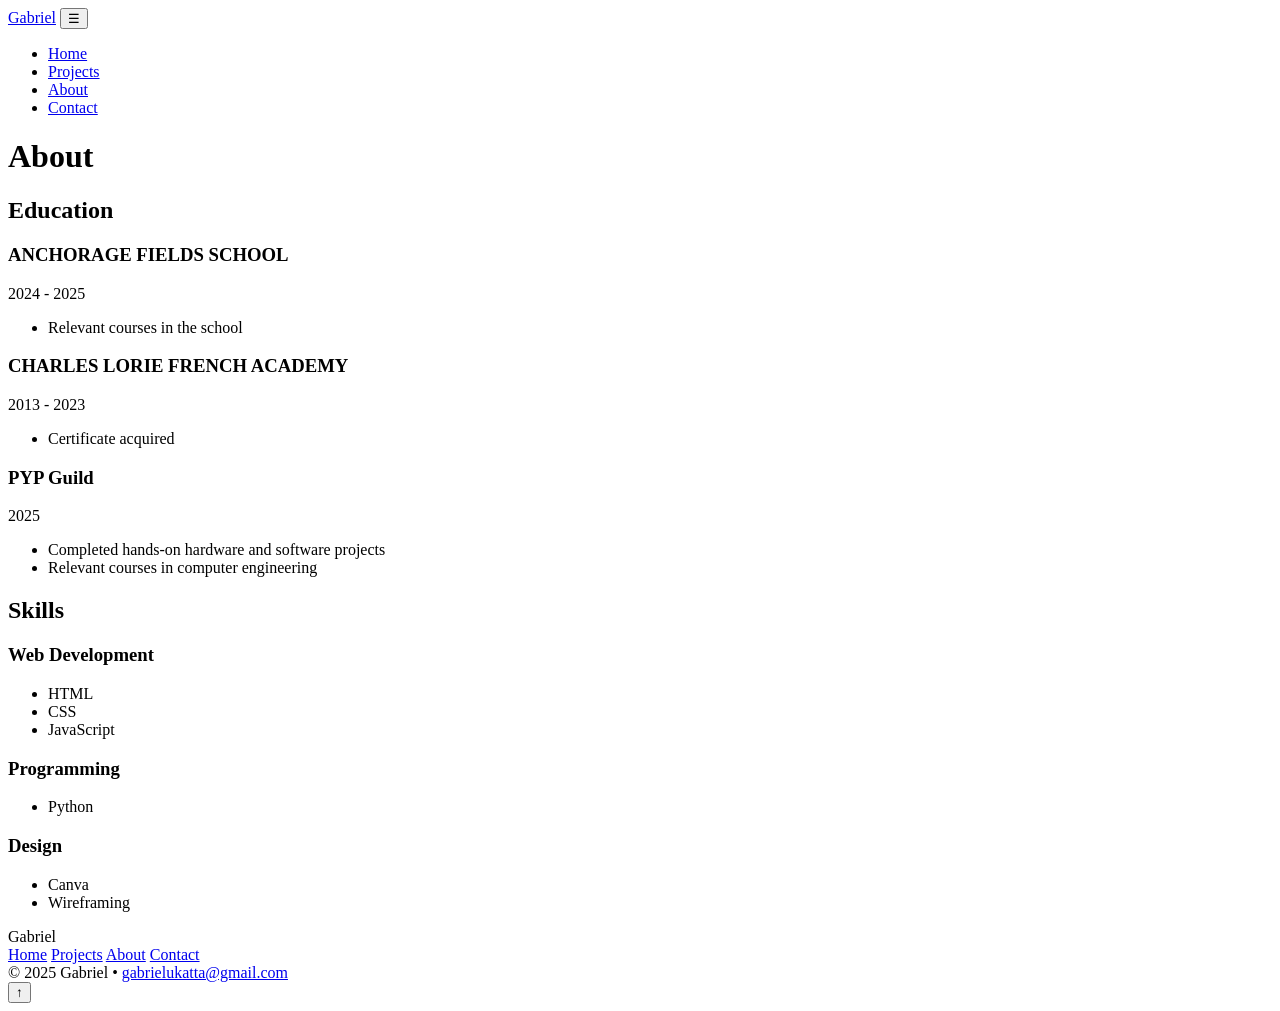
==== about.html @ 64c1f009 "Add files via upload" ====
<!doctype html>
<html lang="en">
<head>
  <meta charset="utf-8">
  <meta name="viewport" content="width=device-width, initial-scale=1">
  <title>About | Gabriel</title>
  <link rel="stylesheet" href="css/styles.css">
</head>
<body>
  <nav class="site-nav">
    <div class="container nav-inner">
      <a class="brand" href="index.html">Gabriel</a>
      <button class="nav-toggle" aria-label="Open menu">☰</button>
      <ul class="nav-links">
        <li><a href="index.html">Home</a></li>
        <li><a href="projects.html">Projects</a></li>
        <li><a href="about.html">About</a></li>
        <li><a href="contact.html">Contact</a></li>
      </ul>
    </div>
  </nav>

  <main class="container about-page">
    <h1>About</h1>
    <div class="two-col">
      <section class="education">
        <h2>Education</h2>

        <h3>ANCHORAGE FIELDS SCHOOL</h3>
        <p>2024 - 2025</p>
        <ul>
          <li>Relevant courses in the school</li>
        </ul>

        <h3>CHARLES LORIE FRENCH ACADEMY</h3>
        <p>2013 - 2023</p>
        <ul>
          <li>Certificate acquired</li>
        </ul>

        <h3>PYP Guild</h3>
        <p>2025</p>
        <ul>
          <li>Completed hands-on hardware and software projects</li>
          <li>Relevant courses in computer engineering</li>
        </ul>
      </section>

      <aside class="skills">
        <h2>Skills</h2>
        <h3>Web Development</h3>
        <ul class="skill-list">
          <li><span class="skill-badge">HTML</span></li>
          <li><span class="skill-badge">CSS</span></li>
          <li><span class="skill-badge">JavaScript</span></li>
          </ul>
        <h3>Programming</h3>
        <ul class="skill-list">
          <li><span class="skill-badge">Python</span></li>
          </ul>
        <h3>Design</h3>
        <ul class="skill-list">
          <li><span class="skill-badge">Canva</span></li>
          <li><span class="skill-badge">Wireframing</span></li>
        </ul>
      </aside>
    </div>
  </main>

  <script src="js/main.js"></script>
  <footer class="site-footer">
    <div class="container footer-inner">
      <div class="footer-brand">Gabriel</div>
      <nav class="footer-nav">
        <a href="index.html">Home</a>
        <a href="projects.html">Projects</a>
        <a href="about.html">About</a>
        <a href="contact.html">Contact</a>
      </nav>
      <div class="footer-meta">© 2025 Gabriel • <a href="mailto:gabrielukatta@gmail.com">gabrielukatta@gmail.com</a></div>
    </div>
    <button id="backToTop" class="back-to-top" aria-label="Back to top">↑</button>
  </footer>
</body>
</html>
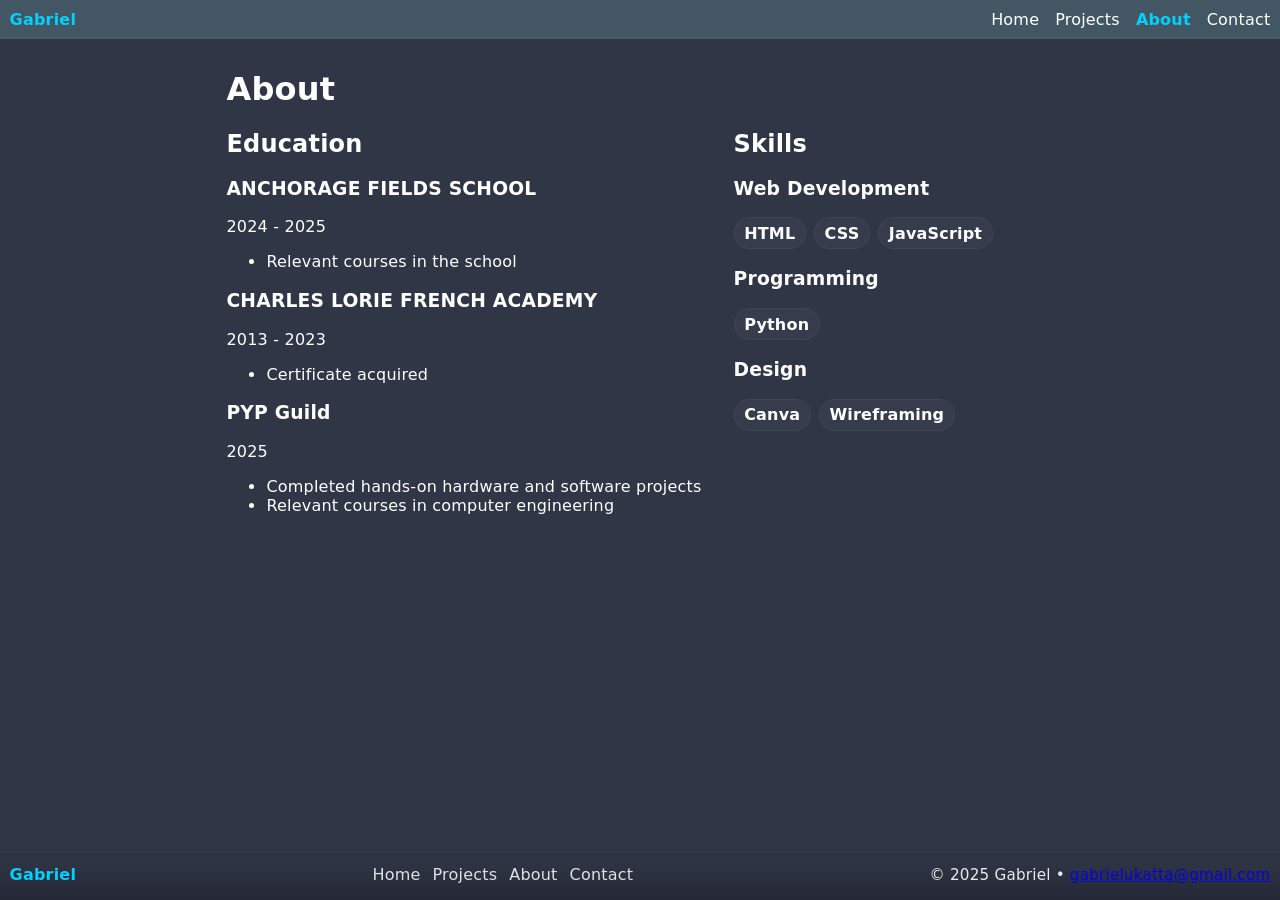
==== commit dc21d42b: "Update about.html" ====
--- a/about.html
+++ b/about.html
@@ -4,7 +4,7 @@
   <meta charset="utf-8">
   <meta name="viewport" content="width=device-width, initial-scale=1">
   <title>About | Gabriel</title>
-  <link rel="stylesheet" href="css/styles.css">
+  <link rel="stylesheet" href="styles.css">
 </head>
 <body>
   <nav class="site-nav">
@@ -67,7 +67,7 @@
     </div>
   </main>
 
-  <script src="js/main.js"></script>
+  <script src="main.js"></script>
   <footer class="site-footer">
     <div class="container footer-inner">
       <div class="footer-brand">Gabriel</div>
@@ -82,4 +82,4 @@
     <button id="backToTop" class="back-to-top" aria-label="Back to top">↑</button>
   </footer>
 </body>
-</html>+</html>
--- a/styles.css
+++ b/styles.css
@@ -0,0 +1,221 @@
+/* Global / Reset */
+:root{
+  --bg:#313647;
+  --nav:#435663;
+  --text:#ffffff;
+  --accent:#00d1ff;
+  --max-width:1300px;
+}
+*{box-sizing:border-box}
+.container{max-width:var(--max-width);margin:0 auto;padding:.6rem}
+
+/* Make the page use a column flex layout so footer can stick to the bottom on short pages */
+html,body{height:100%;margin:0;background:var(--bg);color:var(--text);font-family:Inter, Poppins, Roboto, system-ui, -apple-system, BlinkMacSystemFont, 'Segoe UI', Roboto, 'Helvetica Neue', Arial;letter-spacing:0.2px;}
+body{display:flex;flex-direction:column;min-height:100vh}
+main{flex:1}
+
+.site-nav{background:var(--nav);border-bottom:1px solid rgba(255,255,255,0.03)}
+.nav-inner{display:flex;align-items:center;justify-content:space-between}
+.brand{color:var(--accent);text-decoration:none;font-weight:700}
+.nav-links{list-style:none;display:flex;gap:1rem;margin:0;padding:0}
+.nav-links a{color:var(--text);text-decoration:none;transition:color .18s ease, transform .12s ease}
+
+/* Ensure nav links are always visible (desktop and mobile) */
+.site-nav .nav-links a,
+.site-nav .nav-links a:visited,
+.nav-links.show a{
+  color:var(--text);
+}
+
+/* Link interaction states: hover, focus, active (pressed) for all pages */
+.nav-links a:hover,.nav-links a:focus{color:var(--accent);transform:translateY(-1px);outline:none}
+.nav-links a:active{ 
+  color:#00a0cc;
+  transform:translateY(-12px);
+
+}
+
+/* Keyboard focus visible (better accessibility) */
+.nav-links a:focus-visible{outline:3px solid rgba(0,209,255,0.15);outline-offset:4px;border-radius:6px}
+
+/* Mark current page link */
+.nav-links a.current,
+.nav-links a[aria-current="page"],
+.nav-inner .nav-links a.current,
+.nav-inner .nav-links a[aria-current="page"]{
+  color:var(--accent);
+  font-weight:700;
+}
+
+/* Mirror for footer nav (keep consistent) */
+.footer-nav a.current,.footer-nav a[aria-current="page"]{color:var(--accent);font-weight:700}
+.nav-toggle{display:none;background:transparent;border:none;color:var(--text);font-size:1.4rem}
+.nav-toggle:focus{outline:2px solid rgba(0,209,255,0.25);outline-offset:3px;border-radius:6px}
+
+/* Hero */
+.hero{display:grid;grid-template-columns:1fr 320px;gap:1.5rem;align-items:center;padding:2rem .6rem}
+.hero-left h2{margin:0 0 .5rem 0;font-family:'Poppins', 'Montserrat', 'Roboto Condensed', sans-serif}
+.bio{opacity:0.9}
+.btn{display:inline-block;padding:.6rem 1rem;background:linear-gradient(90deg,var(--accent),#00a8d9);color:#000;border-radius:6px;text-decoration:none;font-weight:600}
+.btn.secondary{background:transparent;color:var(--text);border:1px solid rgba(255,255,255,0.06);padding:.55rem .95rem;margin-left:.6rem}
+.btn.secondary:hover{background:rgba(255,255,255,0.02);border-color:rgba(0,209,255,0.12);color:var(--accent)}
+.btn + .btn{margin-left:.6rem}
+.hero-right{display:flex;flex-direction:column;align-items:center;gap:1rem}
+.profile{width:160px;height:160px;object-fit:cover;border-radius:999px;border:3px solid rgba(0,209,255,0.12)}
+.profile.nudged{transform:translateY(-12px)}
+.skills-list{list-style:none;padding:0;margin:0;text-align:left}
+.skills-list.moved{margin-top:1rem}
+.skills-list li{background:rgba(255,255,255,0.03);padding:.4rem .6rem;border-radius:6px;margin-bottom:.4rem}
+
+/* About page skill badges */
+.skill-list{display:flex;flex-wrap:wrap;gap:.5rem;padding:0;margin:0;list-style:none}
+.skill-list li{margin:0}
+.skill-badge{display:inline-block;padding:.35rem .6rem;border-radius:999px;background:rgba(255,255,255,0.03);color:var(--text);border:1px solid rgba(255,255,255,0.04);font-weight:600;cursor:default}
+.skill-badge:hover{background:rgba(0,209,255,0.08);border-color:rgba(0,209,255,0.18);color:var(--accent)}
+
+/* Projects */
+.projects-page h1{margin-top:1rem}
+.projects-grid{display:grid;grid-template-columns:repeat(auto-fit,minmax(240px,1fr));gap:1rem}
+.project-card{
+  background:rgba(255,255,255,0.03);
+  padding:1rem;
+  border-radius:8px;
+  display:flex;
+  flex-direction:column;
+ }
+
+.project-card img{
+  width:100%;
+  height:140px;
+  object-fit:cover;
+  border-radius:6px;
+  gap:0.3em;
+}
+.tech-tags{margin-top:.6rem}
+.tech-tag{display:inline-block;background:rgba(0,209,255,0.12);color:var(--accent);padding:.2rem .4rem;border-radius:4px;font-size:.85rem;margin-right:.4rem}
+
+/* Improve paragraph alignment inside project cards */
+.project-card p{
+  margin:.6rem 0 0;
+  line-height:1.55;
+  letter-spacing:0.12px;
+}
+.project-card h3{margin-top:.6rem;margin-bottom:.4rem}
+
+/* About */
+.two-col{display:grid;grid-template-columns:1fr 320px;gap:2rem;align-items:start}
+.skills{align-self:start;margin-top:0}
+.education h2,.skills h2{margin-top:0}
+
+/* Contact */
+.contact-header h1{margin:0 0 .25rem}
+.contact-header p{margin:0 0 1rem;opacity:0.95}
+
+.contact-grid{display:grid;grid-template-columns:1fr 320px;gap:1.5rem;align-items:start}
+.contact-form{display:block}
+.contact-form .form-row{margin-bottom:.75rem}
+.contact-form label{display:block;margin-bottom:.25rem;font-weight:600}
+.contact-form input,.contact-form textarea{width:100%;padding:.6rem;border-radius:8px;border:1px solid rgba(255,255,255,0.06);background:transparent;color:var(--text)}
+
+/* Make the message textarea text match other inputs (use --text) and soften the placeholder */
+.contact-form textarea{color:var(--text);background:transparent}
+.contact-form textarea::placeholder{color:rgba(255,255,255,0.6)}
+
+/* Ensure the small 'Message me' button in the contact-info card shows black text (override earlier link color) */
+.contact-info.card .btn{color:#000}
+.form-actions{display:flex;gap:.75rem;align-items:center}
+.form-status{color:var(--accent);font-weight:700}
+.contact-info.card{background:rgba(255,255,255,0.02);padding:1rem;border-radius:8px}
+.contact-info.card h2{margin-top:0}
+.contact-info.card a{color:var(--accent);text-decoration:none}
+.contact-info.card p{margin:.6rem 0}
+
+/* contact page info item */
+.info-item{background:rgba(255,255,255,0.01);padding:.6rem;border-radius:6px;margin:.6rem 0}
+.info-item h3{margin:.2rem 0 .35rem}
+.info-item .info-btn{margin-top:.4rem}
+
+/* Responsive */
+@media (max-width:900px){
+  .hero{grid-template-columns:1fr;}
+  .two-col{grid-template-columns:1fr;}
+  .nav-toggle{display:block}
+  .nav-links{display:none;flex-direction:column;background:var(--nav);position:absolute;right:1rem;top:56px;padding:1rem;border-radius:8px}
+  .nav-links.show{display:flex}
+}
+
+/* Footer */
+.site-footer{background:linear-gradient(180deg, rgba(0,0,0,0.0), rgba(0,0,0,0.25));border-top:1px solid rgba(255,255,255,0.03);padding:.4rem 0;margin-top:0}
+.footer-inner{display:flex;gap:1rem;align-items:center;justify-content:space-between}
+.footer-brand{color:var(--accent);font-weight:700}
+.footer-nav{display:flex;gap:.75rem}
+.footer-nav a{color:rgba(255,255,255,0.85);text-decoration:none}
+.footer-meta{opacity:0.9;font-size:.95rem}
+
+/* Back to top */
+.back-to-top{position:fixed;right:1rem;bottom:1rem;background:var(--accent);color:#000;border:0;padding:.6rem .7rem;border-radius:999px;display:none;box-shadow:0 6px 18px rgba(0,0,0,0.5);cursor:pointer}
+.back-to-top.show{display:block}
+
+@media (max-width:700px){
+  .footer-inner{flex-direction:column;gap:.5rem;text-align:center}
+}
+
+/* Slideshow */
+.slideshow{position:relative;max-width:var(--max-width);margin:1rem auto;padding:0 .6rem}
+.slides{position:relative;overflow:hidden;border-radius:8px}
+.slide{display:none}
+.slide img{width:100%;height:260px;object-fit:cover;display:block}
+.slide.active{display:block}
+.slideshow .prev,.slideshow .next{position:absolute;top:50%;transform:translateY(-50%);background:rgba(0,0,0,0.5);color:var(--text);border:0;padding:.5rem .8rem;border-radius:6px;cursor:pointer}
+.slideshow .prev{left:1rem}
+.slideshow .next{right:1rem}
+.dots{display:flex;gap:.5rem;justify-content:center;padding:.6rem 0}
+.dots button{width:10px;height:10px;border-radius:999px;border:0;background:rgba(255,255,255,0.2);cursor:pointer}
+.dots button.active{background:var(--accent)}
+
+@media (max-width:700px){
+  .slide img{height:160px}
+}
+
+/* Gallery under skills */
+.hero-gallery{margin:2rem auto;padding:0 1rem}
+.gallery-grid{display:grid;grid-template-columns:repeat(3,1fr);gap:1rem;align-items:center}
+.gallery-grid a{display:block;border-radius:8px;overflow:hidden;box-shadow:0 6px 18px rgba(0,0,0,0.35)}
+.gallery-grid img{width:100%;height:180px;object-fit:cover;display:block;transition:transform .25s ease}
+.gallery-grid a:hover img{transform:scale(1.03)}
+
+@media (max-width:900px){
+  .gallery-grid{grid-template-columns:repeat(2,1fr)}
+  .gallery-grid img{height:160px}
+}
+@media (max-width:520px){
+  .gallery-grid{grid-template-columns:1fr}
+  .gallery-grid img{height:220px}
+}
+
+/* Reduce spacing so slideshow/gallery sits directly above the footer */
+.hero-gallery.slideshow{margin:0 auto;padding:0 1rem 0;margin-top:0}
+.hero-gallery.slideshow .slides{border-radius:8px}
+.hero-gallery .slide img{
+  /* responsive height that adapts to viewport width */
+  height: clamp(160px, 20vw, 260px);
+}
+
+/* Make the section heading tighter and centered so slideshow aligns visually */
+.hero-gallery h3{margin-top:0;margin-bottom:.35rem;color:var(--text);text-align:center;font-weight:700}
+
+/* Remove extra bottom spacing inside slides so gallery hugs footer */
+.hero-gallery .slides{margin-bottom:0}
+
+/* Tweak footer spacing so it sits right below the gallery */
+.site-footer{
+  margin-top:60px;
+  padding-top:0;
+}
+
+@media (max-width:900px){
+  .hero-gallery .slide img{height:180px}
+}
+@media (max-width:520px){
+  .hero-gallery .slide img{height:200px}
+}
